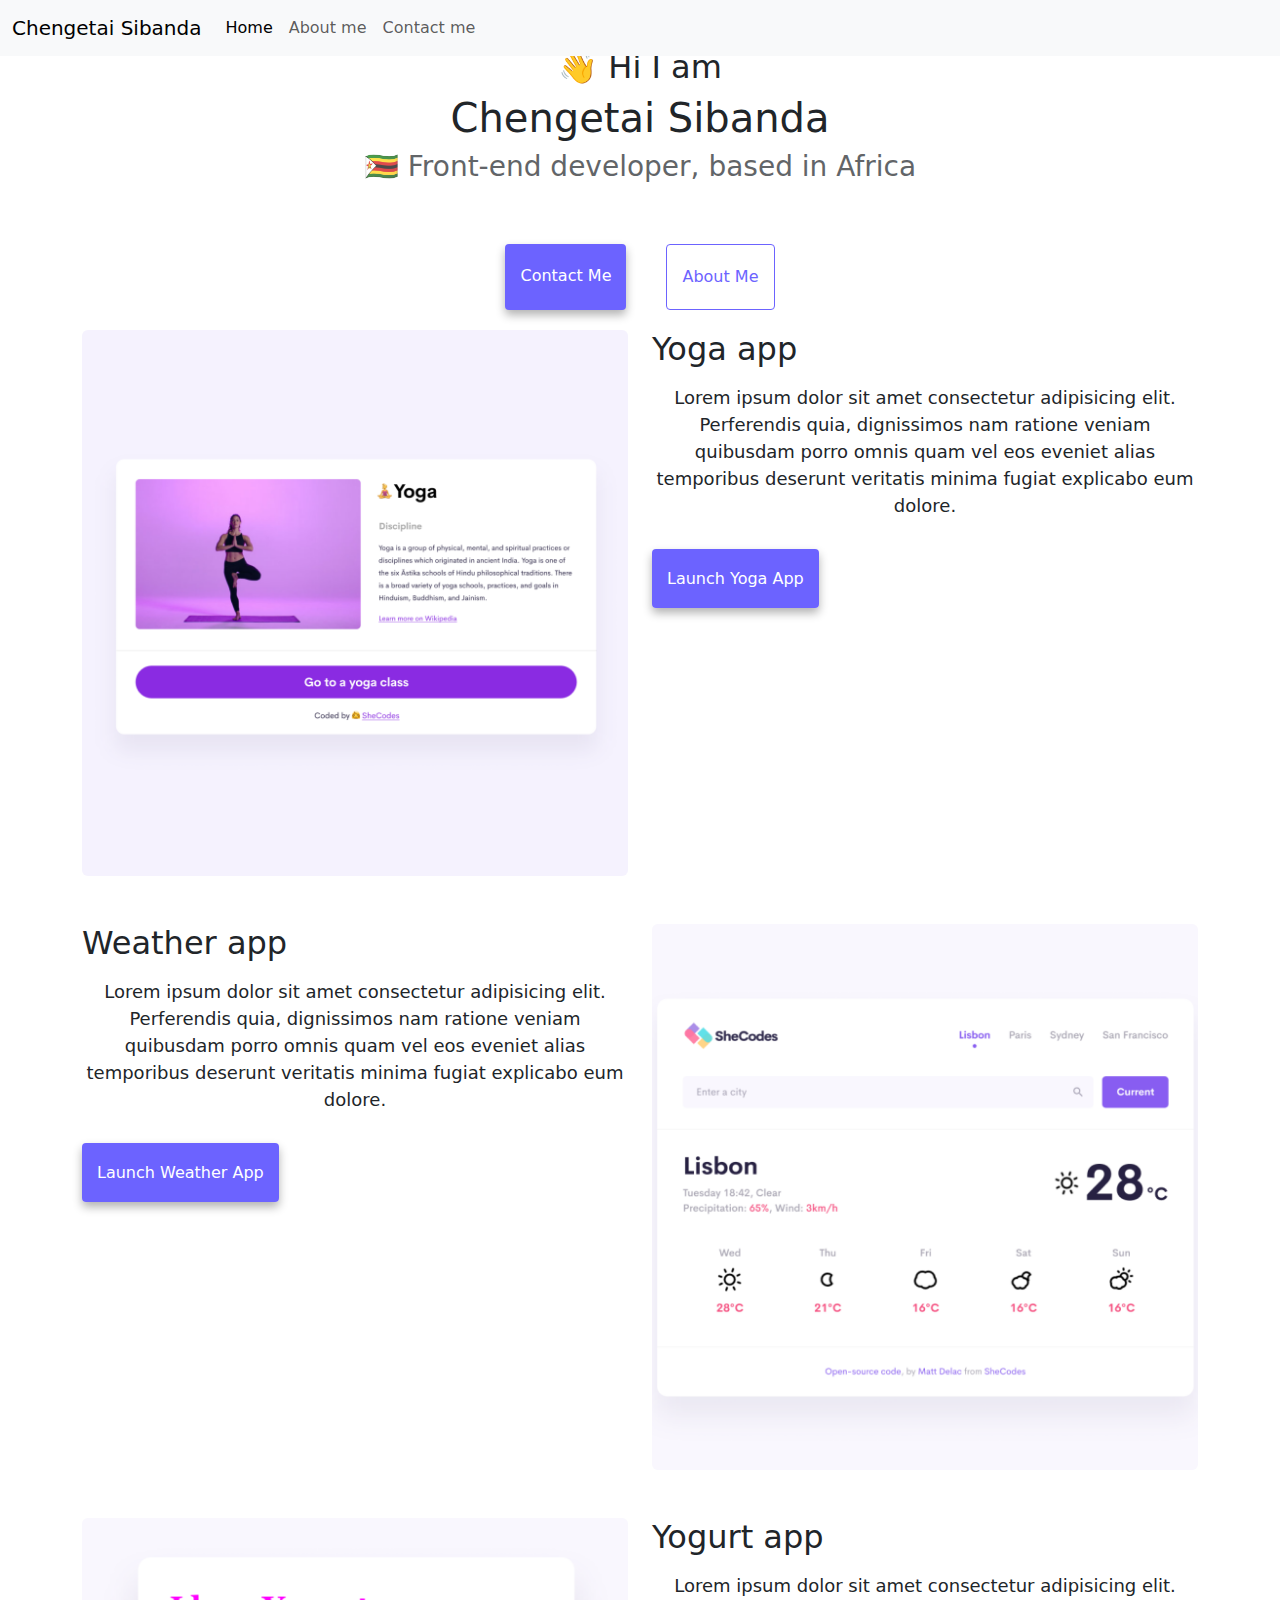
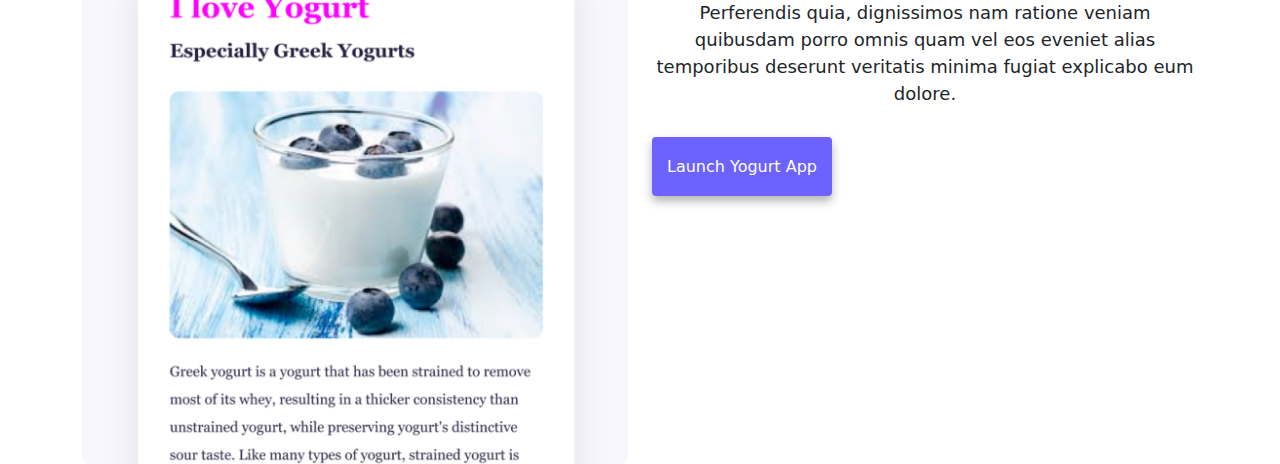
==== index.html @ 2096aee7 "added structures of the page and content" ====
<!DOCTYPE html>
<html lang="en">
  <head>
    <meta charset="UTF-8" />
    <meta http-equiv="X-UA-Compatible" content="IE=edge" />
    <meta name="viewport" content="width=device-width, initial-scale=1.0" />
    <title>Chengetai Sibanda</title>
    <link rel="stylesheet" href="style.css" />
    <link
      href="https://cdn.jsdelivr.net/npm/bootstrap@5.3.3/dist/css/bootstrap.min.css"
      rel="stylesheet"
      integrity="sha384-QWTKZyjpPEjISv5WaRU9OFeRpok6YctnYmDr5pNlyT2bRjXh0JMhjY6hW+ALEwIH"
      crossorigin="anonymous"
    />
    <script
      src="https://cdn.jsdelivr.net/npm/bootstrap@5.3.3/dist/js/bootstrap.bundle.min.js"
      integrity="sha384-YvpcrYf0tY3lHB60NNkmXc5s9fDVZLESaAA55NDzOxhy9GkcIdslK1eN7N6jIeHz"
      crossorigin="anonymous"
    ></script>
  </head>
  <body>
    <nav class="navbar navbar-expand-lg bg-body-tertiary fixed-top">
      <div class="container-fluid">
        <a class="navbar-brand" href="index.html">Chengetai Sibanda</a>
        <button
          class="navbar-toggler"
          type="button"
          data-bs-toggle="collapse"
          data-bs-target="#navbarNav"
          aria-controls="navbarNav"
          aria-expanded="false"
          aria-label="Toggle navigation"
        >
          <span class="navbar-toggler-icon"></span>
        </button>
        <div class="collapse navbar-collapse" id="navbarNav">
          <ul class="navbar-nav">
            <li class="nav-item">
              <a class="nav-link active" aria-current="page" href="#">Home</a>
            </li>
            <li class="nav-item">
              <a class="nav-link" href="about.html">About me</a>
            </li>
            <li class="nav-item">
              <a class="nav-link" href="about.html#contact">Contact me</a>
            </li>
          </ul>
        </div>
      </div>
    </nav>
    <h2 class="text-center mt-5">👋 Hi I am</h2>
    <h1 class="text-center">Chengetai Sibanda</h1>
    <h3 class="text-center">
      &#x1f1ff;&#x1f1fc; Front-end developer, based in Africa
    </h3>
    <div class="navigation-links">
      <a href="about.html#contact" class="primary-link">Contact me</a>
      <a href="about.html" class="secondary-link">About me</a>
    </div>
    <div class="container">
      <div class="row">
        <div class="col-md-6">
          <img src="images/yoga.png" class="img-fluid rounded" />
        </div>
        <div class="col-md-6">
          <h2 class="mb-3">Yoga app</h2>
          <p>
            Lorem ipsum dolor sit amet consectetur adipisicing elit. Perferendis
            quia, dignissimos nam ratione veniam quibusdam porro omnis quam vel
            eos eveniet alias temporibus deserunt veritatis minima fugiat
            explicabo eum dolore.
          </p>
          <div class="mt-5">
            <a href="#" class="primary-link">Launch Yoga App</a>
          </div>
        </div>
      </div>
      <div class="row mt-5">
        <div class="col-md-6">
          <h2 class="mb-3">Weather app</h2>
          <p>
            Lorem ipsum dolor sit amet consectetur adipisicing elit. Perferendis
            quia, dignissimos nam ratione veniam quibusdam porro omnis quam vel
            eos eveniet alias temporibus deserunt veritatis minima fugiat
            explicabo eum dolore.
          </p>
          <div class="mb-5 mt-5">
            <a href="#" class="primary-link">Launch Weather App</a>
          </div>
        </div>
        <div class="col-md-6">
          <img src="images/weather.png" class="img-fluid rounded" />
        </div>
      </div>
      <div class="row mt-5">
        <div class="col-md-6">
          <img src="images/yogurt.png" class="img-fluid rounded" />
        </div>
        <div class="col-md-6">
          <h2 class="mb-3">Yogurt app</h2>
          <p>
            Lorem ipsum dolor sit amet consectetur adipisicing elit. Perferendis
            quia, dignissimos nam ratione veniam quibusdam porro omnis quam vel
            eos eveniet alias temporibus deserunt veritatis minima fugiat
            explicabo eum dolore.
          </p>
          <div class="mt-5">
            <a href="#" class="primary-link">Launch Yogurt App</a>
          </div>
        </div>
      </div>
    </div>
  </body>
</html>
---- style.css ----
:root {
  --primary-color: #6c63ff;
  --secondary-color: #f5f2fe;
  --box-shadow: 0 5px 10px rgba(0, 0, 0, 0.3);
}

body {
  margin-top: 100px;
}

h1,
h2,
h3 {
  margin: 0;
}

h1 {
  font-size: 96px;
}

h2 {
  font-size: 48px;
}

h3 {
  font-size: 24px;
  opacity: 0.7;
}

p {
  font-size: 18px;
  line-height: 1.5;
  text-align: center;
}
.text-center {
  text-align: center;
}

.navigation-links {
  display: flex;
  margin-top: 40px;
  justify-content: center;
}

.navigation-links a {
  margin: 20px;
}

.primary-link {
  background: var(--primary-color);
  box-shadow: var(--box-shadow);
  color: white;
  border-radius: 4px;
  padding: 20px 15px;
  text-decoration: none;
  text-transform: capitalize;
}

.secondary-link {
  color: var(--primary-color);
  border: 1px solid var(--primary-color);
  border-radius: 4px;
  padding: 20px 15px;
  text-decoration: none;
  text-transform: capitalize;
}

.homepage-link {
  color: var(--primary-color);
  text-align: center;
  display: block;
}

.about-paragraphs {
  margin: 30px 0;
}

.about-paragraphs p {
  margin: 10px;
}

.email-link {
  display: flex;
  justify-content: center;
  color: var(--primary-color);
  font-size: 28px;
  text-decoration: none;
}

.email-link:hover {
  text-decoration: underline;
}
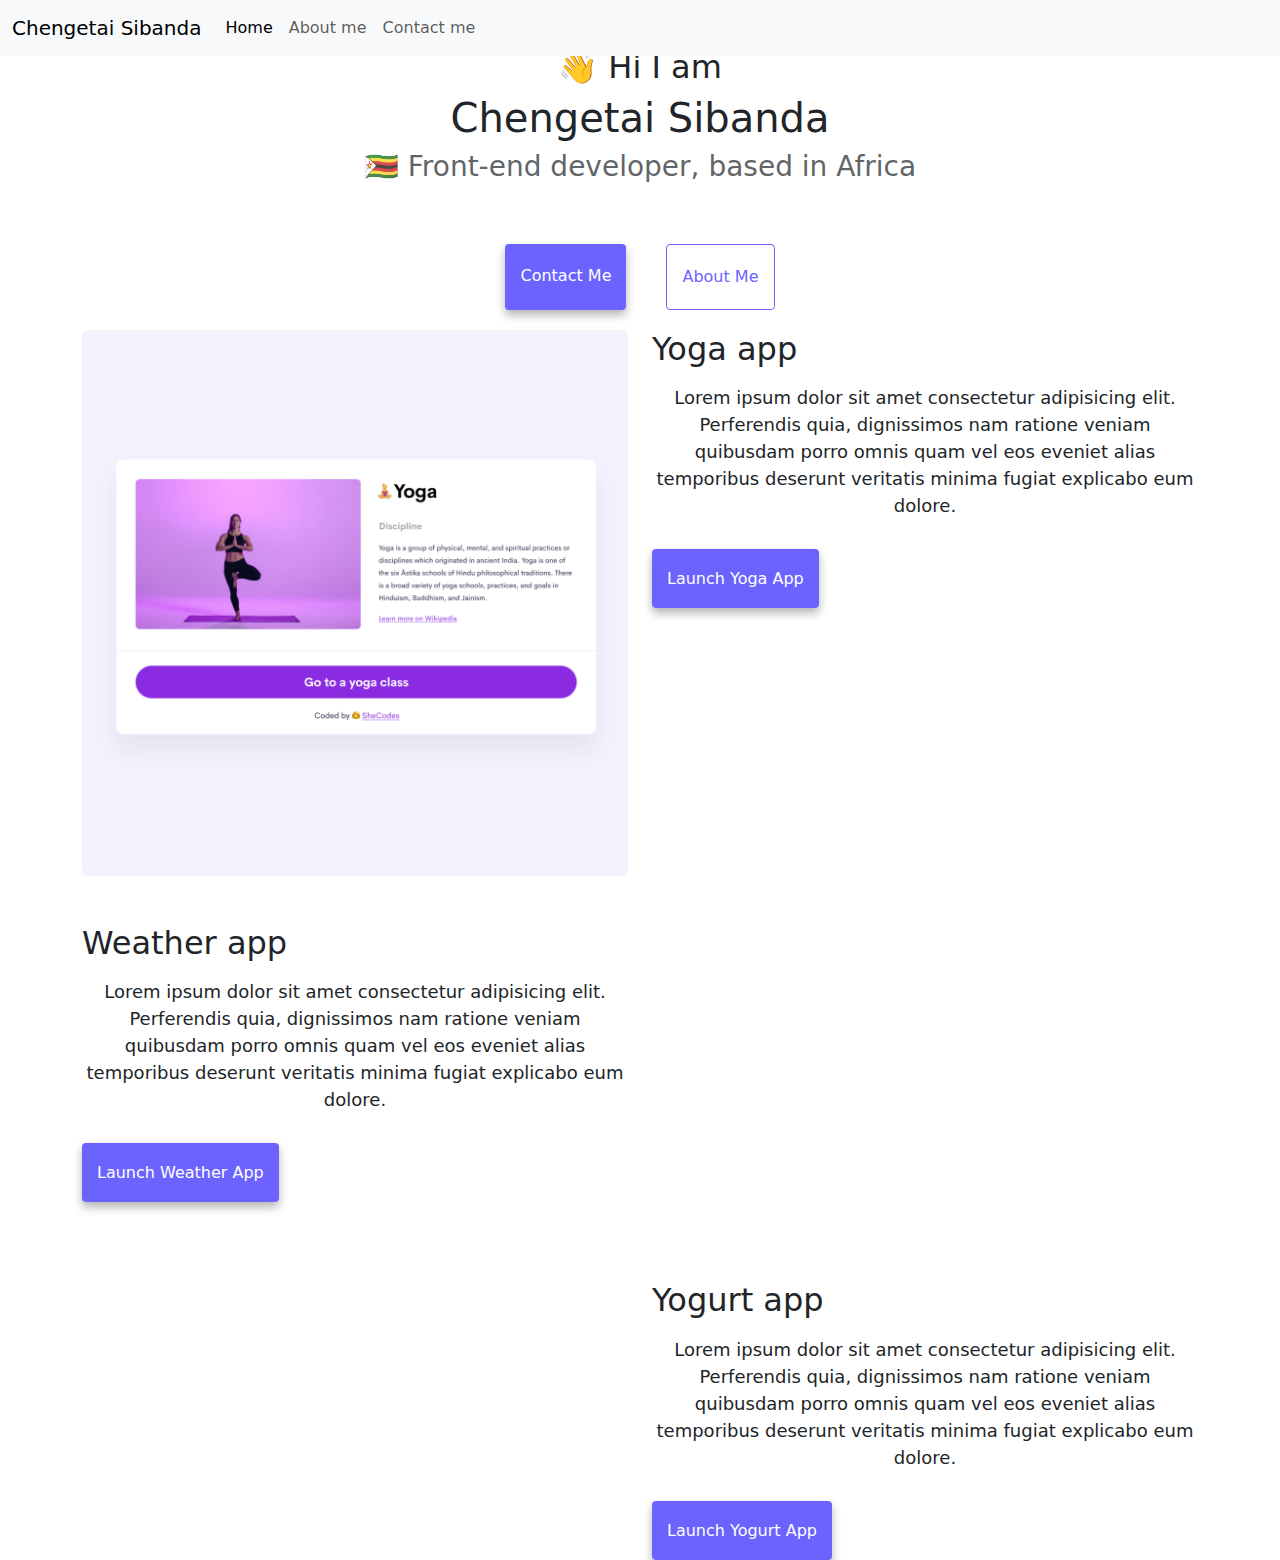
==== commit 7139a7ba: "made media queries for images on index" ====
--- a/index.html
+++ b/index.html
@@ -4,7 +4,11 @@
     <meta charset="UTF-8" />
     <meta http-equiv="X-UA-Compatible" content="IE=edge" />
     <meta name="viewport" content="width=device-width, initial-scale=1.0" />
-    <title>Chengetai Sibanda</title>
+    <meta
+      name="description"
+      content="my descriptive and informative introductory page"
+    />
+    <title>Chengetai Sibanda Yoga company - @csyoga.com</title>
     <link rel="stylesheet" href="style.css" />
     <link
       href="https://cdn.jsdelivr.net/npm/bootstrap@5.3.3/dist/css/bootstrap.min.css"
@@ -89,12 +93,12 @@
           </div>
         </div>
         <div class="col-md-6">
-          <img src="images/weather.png" class="img-fluid rounded" />
+          <img src="images/weather.png" class="img-fluid rounded d-sm-none" />
         </div>
       </div>
       <div class="row mt-5">
         <div class="col-md-6">
-          <img src="images/yogurt.png" class="img-fluid rounded" />
+          <img src="images/yogurt.png" class="img-fluid rounded d-sm-none" />
         </div>
         <div class="col-md-6">
           <h2 class="mb-3">Yogurt app</h2>
--- a/style.css
+++ b/style.css
@@ -90,3 +90,6 @@
 .email-link:hover {
   text-decoration: underline;
 }
+
+@media (max-width: 576px) {
+}
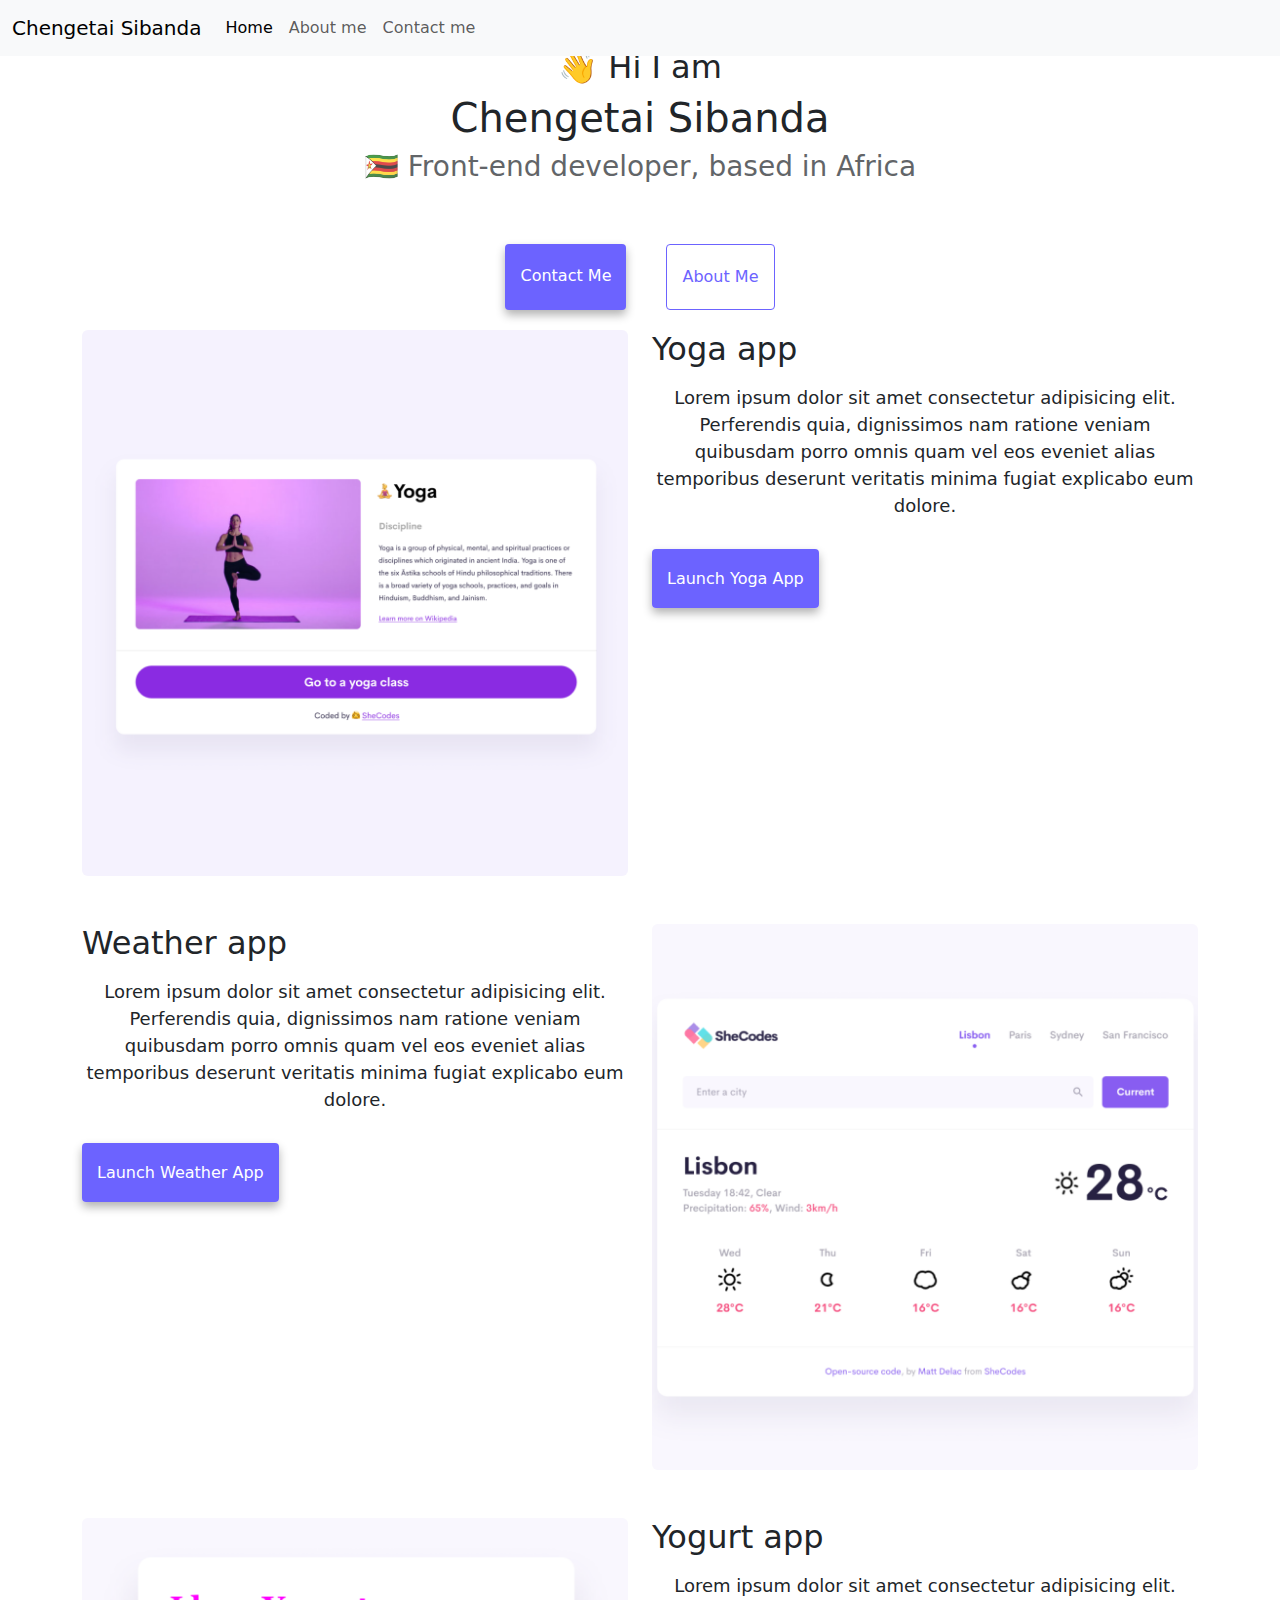
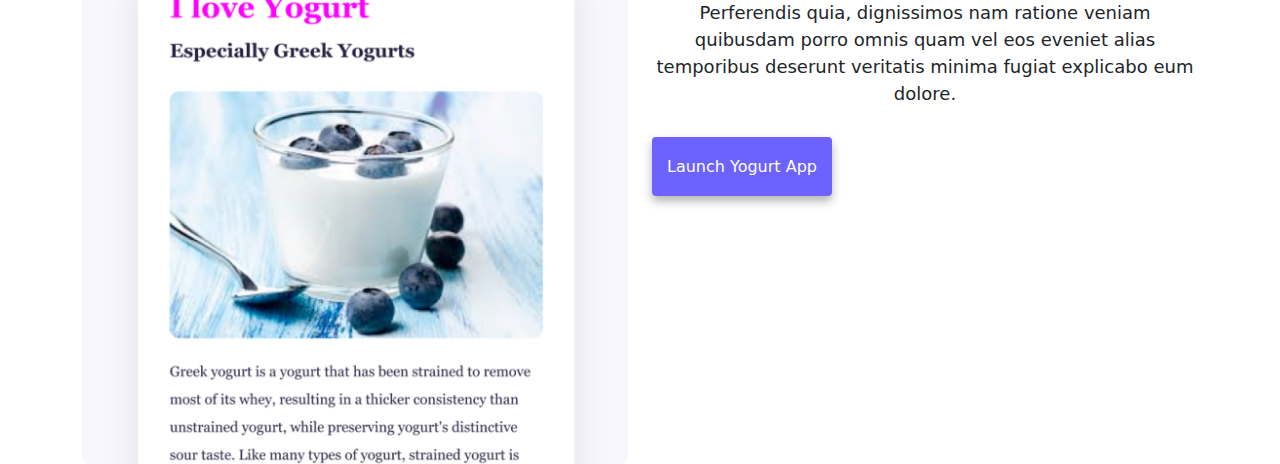
==== commit 29bd410f: "redid image utilities" ====
--- a/index.html
+++ b/index.html
@@ -64,7 +64,10 @@
     <div class="container">
       <div class="row">
         <div class="col-md-6">
-          <img src="images/yoga.png" class="img-fluid rounded" />
+          <img
+            src="images/yoga.png"
+            class="img-fluid rounded d-sm-none d-md-block"
+          />
         </div>
         <div class="col-md-6">
           <h2 class="mb-3">Yoga app</h2>
@@ -93,12 +96,18 @@
           </div>
         </div>
         <div class="col-md-6">
-          <img src="images/weather.png" class="img-fluid rounded d-sm-none" />
+          <img
+            src="images/weather.png"
+            class="img-fluid rounded d-sm-none d-md-block"
+          />
         </div>
       </div>
       <div class="row mt-5">
         <div class="col-md-6">
-          <img src="images/yogurt.png" class="img-fluid rounded d-sm-none" />
+          <img
+            src="images/yogurt.png"
+            class="img-fluid rounded d-sm-none d-md-block"
+          />
         </div>
         <div class="col-md-6">
           <h2 class="mb-3">Yogurt app</h2>
